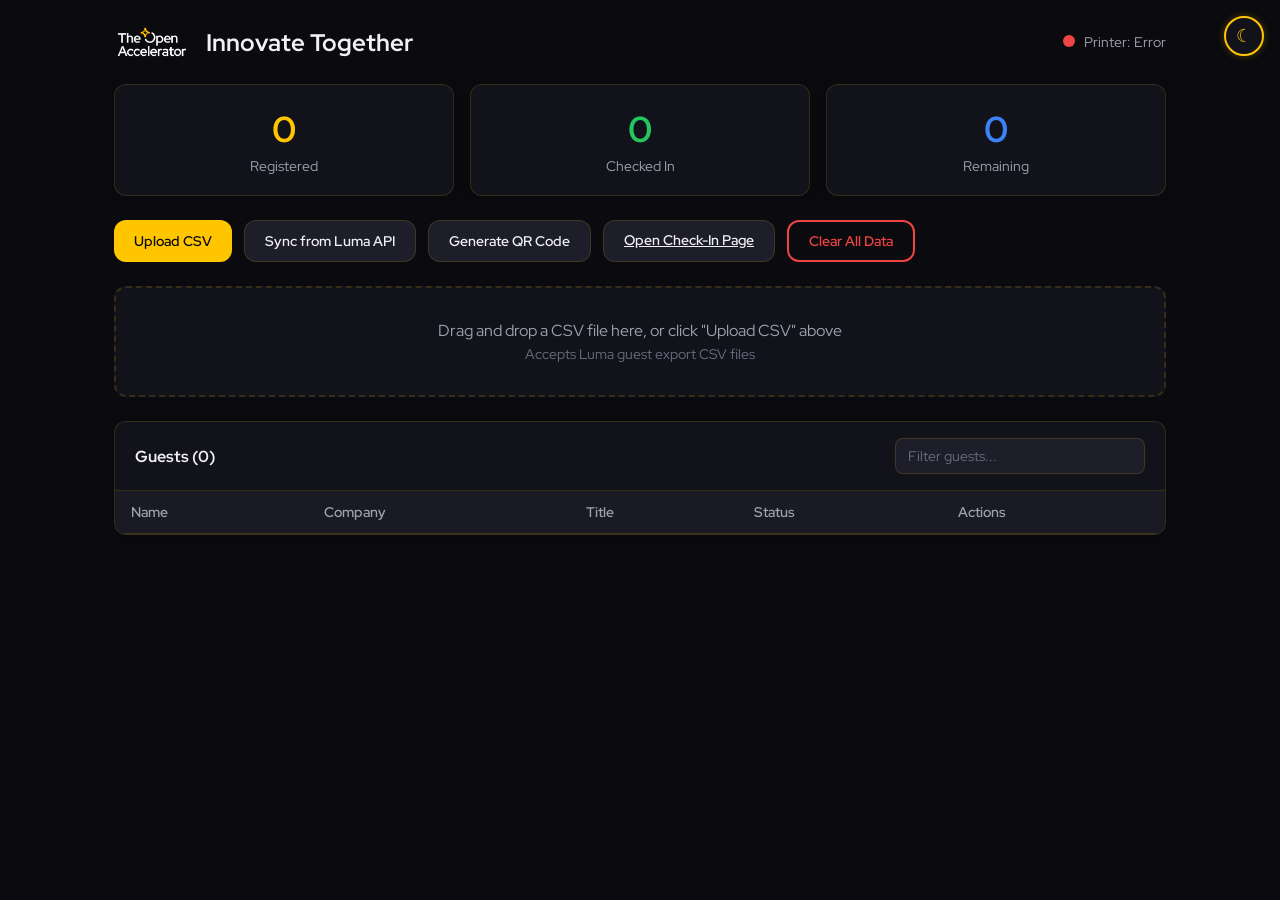
==== static/admin.html @ 9e0caf9d "Make theme toggle gold in dark mode, show API event name as subtitle - Gold border and glow on dark " ====
<!DOCTYPE html>
<html lang="en">
<head>
    <meta charset="UTF-8">
    <meta name="viewport" content="width=device-width, initial-scale=1.0">
    <title>Admin Dashboard</title>
    <link rel="preconnect" href="https://fonts.googleapis.com">
    <link rel="preconnect" href="https://fonts.gstatic.com" crossorigin>
    <link href="https://fonts.googleapis.com/css2?family=Red+Hat+Display:wght@400;500;600;700&display=swap" rel="stylesheet">
    <link rel="stylesheet" href="/static/css/styles.css">
    <script>
        (function() {
            var t = localStorage.getItem('theme') || 'dark';
            document.documentElement.setAttribute('data-theme', t);
        })();
    </script>
</head>
<body class="admin-body">
    <!-- Theme Toggle -->
    <button class="theme-toggle" id="theme-toggle" aria-label="Toggle theme">
        <span class="icon-sun">&#9728;</span>
        <span class="icon-moon">&#9790;</span>
    </button>

    <div class="admin-container">
        <div class="admin-header">
            <div class="admin-header-left">
                <img src="/static/images/toa-white.png" alt="The Open Accelerator" class="brand-logo logo-light">
                <img src="/static/images/toa-black.png" alt="The Open Accelerator" class="brand-logo logo-dark">
                <div>
                    <h1>Innovate Together</h1>
                    <p class="admin-event-name" id="admin-event-name"></p>
                </div>
            </div>
            <div class="printer-status">
                <span class="status-dot gray" id="printer-dot"></span>
                <span id="printer-label">Printer: checking...</span>
            </div>
        </div>

        <!-- Stats -->
        <div class="stats-bar">
            <div class="stat-card">
                <div class="stat-value" id="stat-total">0</div>
                <div class="stat-label">Registered</div>
            </div>
            <div class="stat-card">
                <div class="stat-value success" id="stat-checkedin">0</div>
                <div class="stat-label">Checked In</div>
            </div>
            <div class="stat-card">
                <div class="stat-value info" id="stat-remaining">0</div>
                <div class="stat-label">Remaining</div>
            </div>
        </div>

        <!-- Actions -->
        <div class="admin-actions">
            <button class="btn btn-primary" onclick="document.getElementById('csv-input').click()">Upload CSV</button>
            <button class="btn btn-secondary" id="btn-sync-luma">Sync from Luma API</button>
            <button class="btn btn-secondary" id="btn-qr">Generate QR Code</button>
            <a href="/" class="btn btn-secondary" target="_blank">Open Check-In Page</a>
            <button class="btn btn-danger" id="btn-clear-data">Clear All Data</button>
        </div>

        <!-- CSV Upload (hidden input) -->
        <input type="file" id="csv-input" accept=".csv" style="display:none">

        <!-- Upload Drop Area -->
        <div class="upload-area" id="upload-area">
            <p>Drag and drop a CSV file here, or click "Upload CSV" above</p>
            <p class="hint">Accepts Luma guest export CSV files</p>
        </div>

        <!-- QR Code Display -->
        <div id="qr-container" style="display:none; text-align:center; margin-bottom:24px;">
            <img id="qr-image" style="max-width: 300px; border: 1px solid var(--border); border-radius: var(--radius);">
            <p class="hint" style="margin-top: 8px;">Check-in URL QR code — print and display at venue entrance</p>
        </div>

        <!-- Guest Table -->
        <div class="guest-table-container">
            <div class="table-header">
                <h3>Guests (<span id="table-count">0</span>)</h3>
                <input type="text" class="table-search" id="table-search" placeholder="Filter guests...">
            </div>
            <div style="overflow-x: auto;">
                <table>
                    <thead>
                        <tr>
                            <th>Name</th>
                            <th>Company</th>
                            <th>Title</th>
                            <th>Status</th>
                            <th>Actions</th>
                        </tr>
                    </thead>
                    <tbody id="guest-tbody"></tbody>
                </table>
            </div>
        </div>
    </div>

    <script src="/static/js/admin.js"></script>
</body>
</html>
---- static/css/styles.css ----
/* Reset */
*, *::before, *::after {
    box-sizing: border-box;
    margin: 0;
    padding: 0;
}

/* ========================================
   Theme Variables — The Open Accelerator
   ======================================== */

:root {
    --gold: #FFC600;
    --gold-light: #FFD54F;
    --gold-dark: #C79100;
    --red: #EE0000;
    --blue: #0F62FE;

    --success: #22c55e;
    --success-bg: rgba(34, 197, 94, 0.12);
    --error: #ef4444;
    --error-bg: rgba(239, 68, 68, 0.12);
    --info: #3b82f6;
    --info-bg: rgba(59, 130, 246, 0.12);

    --radius: 12px;
    --radius-lg: 16px;
    --transition: 0.25s ease;

    /* Default: dark mode */
    --bg: #0A0A0F;
    --bg-card: #12121A;
    --bg-card-hover: #1E1E2A;
    --bg-elevated: #1A1A25;
    --border: rgba(255, 198, 0, 0.15);
    --border-subtle: rgba(255, 255, 255, 0.08);
    --text: #F0F0F5;
    --text-secondary: #A0A0B0;
    --text-muted: #6B6B80;
    --primary: var(--gold);
    --primary-hover: var(--gold-light);
    --primary-text: #0A0A0F;
    --shadow: 0 4px 24px rgba(0, 0, 0, 0.3);
    --shadow-sm: 0 2px 8px rgba(0, 0, 0, 0.2);
    --input-bg: #1E1E2A;
    --overlay: rgba(10, 10, 15, 0.92);
    --scrollbar-thumb: rgba(255, 198, 0, 0.4);
    --scrollbar-track: rgba(255, 255, 255, 0.05);
}

[data-theme="light"] {
    --bg: #F8F7F4;
    --bg-card: #FFFFFF;
    --bg-card-hover: #F5F3EE;
    --bg-elevated: #FFFFFF;
    --border: rgba(0, 0, 0, 0.1);
    --border-subtle: rgba(0, 0, 0, 0.06);
    --text: #111827;
    --text-secondary: #4B5563;
    --text-muted: #9CA3AF;
    --primary: var(--gold-dark);
    --primary-hover: var(--gold);
    --primary-text: #FFFFFF;
    --shadow: 0 4px 24px rgba(0, 0, 0, 0.08);
    --shadow-sm: 0 2px 8px rgba(0, 0, 0, 0.05);
    --input-bg: #FFFFFF;
    --overlay: rgba(255, 255, 255, 0.92);
    --scrollbar-thumb: rgba(199, 145, 0, 0.4);
    --scrollbar-track: rgba(0, 0, 0, 0.05);

    --success-bg: rgba(34, 197, 94, 0.1);
    --error-bg: rgba(239, 68, 68, 0.08);
    --info-bg: rgba(59, 130, 246, 0.08);
}

/* Scrollbar */
::-webkit-scrollbar { width: 8px; }
::-webkit-scrollbar-track { background: var(--scrollbar-track); }
::-webkit-scrollbar-thumb { background: var(--scrollbar-thumb); border-radius: 4px; }

/* ========================================
   Base
   ======================================== */

body {
    font-family: "Red Hat Display", -apple-system, BlinkMacSystemFont, "Segoe UI", Roboto, sans-serif;
    background: var(--bg);
    color: var(--text);
    min-height: 100dvh;
    overflow: hidden;
    transition: background var(--transition), color var(--transition);
}

/* ========================================
   Theme Toggle
   ======================================== */

.theme-toggle {
    position: fixed;
    top: 16px;
    right: 16px;
    z-index: 50;
    background: var(--bg-card);
    border: 2px solid var(--gold);
    border-radius: 50%;
    width: 40px;
    height: 40px;
    display: flex;
    align-items: center;
    justify-content: center;
    cursor: pointer;
    font-size: 18px;
    color: var(--gold);
    transition: all var(--transition);
    box-shadow: 0 0 8px rgba(255, 198, 0, 0.25);
}

.theme-toggle:hover {
    transform: scale(1.1);
    box-shadow: 0 0 16px rgba(255, 198, 0, 0.4);
}

[data-theme="light"] .theme-toggle {
    border-color: var(--border);
    color: var(--text-secondary);
    box-shadow: var(--shadow-sm);
}

[data-theme="light"] .theme-toggle:hover {
    border-color: var(--gold-dark);
    color: var(--gold-dark);
    box-shadow: var(--shadow);
}

/* Sun icon hidden in dark mode, moon hidden in light */
.theme-toggle .icon-sun { display: none; }
.theme-toggle .icon-moon { display: inline; }
[data-theme="light"] .theme-toggle .icon-sun { display: inline; }
[data-theme="light"] .theme-toggle .icon-moon { display: none; }

/* ========================================
   Logo
   ======================================== */

.brand-logo {
    height: 48px;
    width: auto;
    margin-bottom: 8px;
}

.brand-logo.logo-dark { display: none; }
.brand-logo.logo-light { display: inline-block; }
[data-theme="light"] .brand-logo.logo-dark { display: inline-block; }
[data-theme="light"] .brand-logo.logo-light { display: none; }

/* ========================================
   Check-In Screens
   ======================================== */

.screen {
    display: none;
    position: fixed;
    inset: 0;
    padding: 24px;
    flex-direction: column;
    align-items: center;
    justify-content: flex-start;
    overflow-y: auto;
}

.screen.active {
    display: flex;
}

/* Welcome / Search Screen */
.event-header {
    text-align: center;
    padding: 32px 0 24px;
}

.event-header h1 {
    font-size: 28px;
    font-weight: 700;
    color: var(--text);
    margin-bottom: 4px;
}

.event-name-sub {
    font-size: 20px;
    font-weight: 500;
    color: var(--gold);
    margin-bottom: 4px;
}

.event-name-sub:empty {
    display: none;
}

.admin-event-name {
    font-size: 14px;
    font-weight: 500;
    color: var(--gold);
    margin-top: 2px;
}

.admin-event-name:empty {
    display: none;
}

.subtitle {
    font-size: 18px;
    color: var(--text-secondary);
}

.search-container {
    width: 100%;
    max-width: 500px;
}

#search-input {
    width: 100%;
    padding: 16px 20px;
    font-size: 22px;
    font-family: inherit;
    border: 2px solid var(--border);
    border-radius: var(--radius);
    outline: none;
    transition: border-color var(--transition), background var(--transition);
    background: var(--input-bg);
    color: var(--text);
}

#search-input::placeholder {
    color: var(--text-muted);
}

#search-input:focus {
    border-color: var(--gold);
    box-shadow: 0 0 0 3px rgba(255, 198, 0, 0.15);
}

/* Search Results */
.results-list {
    margin-top: 12px;
}

.result-card {
    background: var(--bg-card);
    border: 2px solid var(--border);
    border-radius: var(--radius);
    padding: 16px 20px;
    margin-bottom: 8px;
    cursor: pointer;
    transition: all 0.15s;
    display: flex;
    align-items: center;
    justify-content: space-between;
}

.result-card:hover, .result-card:active {
    border-color: var(--gold);
    background: var(--bg-card-hover);
}

.result-card.checked-in {
    border-color: var(--success);
    background: var(--success-bg);
}

.result-name {
    font-size: 20px;
    font-weight: 600;
    color: var(--text);
}

.result-detail {
    font-size: 14px;
    color: var(--text-secondary);
    margin-top: 2px;
}

.result-badge {
    font-size: 12px;
    padding: 4px 8px;
    border-radius: 20px;
    font-weight: 600;
    white-space: nowrap;
}

.result-badge.checked {
    background: var(--success);
    color: white;
}

.no-results {
    text-align: center;
    padding: 32px 16px;
    color: var(--text-secondary);
}

.no-results p:first-child {
    font-size: 18px;
    font-weight: 600;
    margin-bottom: 8px;
}

.hint {
    font-size: 14px;
    color: var(--text-muted);
    margin-top: 4px;
}

.hidden {
    display: none !important;
}

/* ========================================
   Cards (Confirm, Success, Info, Error)
   ======================================== */

.confirm-card, .success-card, .info-card, .error-card {
    background: var(--bg-card);
    border-radius: var(--radius-lg);
    padding: 40px 32px;
    text-align: center;
    box-shadow: var(--shadow);
    max-width: 440px;
    width: 100%;
    margin-top: 20vh;
    border: 1px solid var(--border);
}

.confirm-card h2 {
    font-size: 22px;
    color: var(--text-secondary);
    margin-bottom: 24px;
}

.guest-info {
    margin-bottom: 32px;
}

.guest-name {
    font-size: 32px;
    font-weight: 700;
    color: var(--text);
    margin-bottom: 8px;
}

.guest-detail {
    font-size: 18px;
    color: var(--text-secondary);
}

.guest-detail.secondary {
    font-size: 16px;
    color: var(--text-muted);
}

/* Buttons */
.button-group {
    display: flex;
    flex-direction: column;
    gap: 12px;
}

.btn {
    padding: 16px 32px;
    font-size: 18px;
    font-weight: 600;
    font-family: inherit;
    border: none;
    border-radius: var(--radius);
    cursor: pointer;
    transition: all 0.15s;
    -webkit-tap-highlight-color: transparent;
}

.btn-primary {
    background: var(--gold);
    color: #0A0A0F;
}

.btn-primary:hover {
    background: var(--gold-light);
    box-shadow: 0 0 16px rgba(255, 198, 0, 0.3);
}

.btn-secondary {
    background: var(--bg-card-hover);
    color: var(--text);
    border: 1px solid var(--border);
}

.btn-secondary:hover {
    border-color: var(--gold);
    background: var(--bg-elevated);
}

.btn-success {
    background: var(--success);
    color: white;
}

.btn-danger {
    background: transparent;
    color: var(--error);
    border: 2px solid var(--error);
}

.btn-danger:hover {
    background: var(--error);
    color: white;
}

/* Success Screen */
.success-card {
    background: var(--success-bg);
    border: 2px solid var(--success);
}

.checkmark {
    font-size: 64px;
    color: var(--success);
    margin-bottom: 16px;
}

.success-card h2 {
    font-size: 28px;
    color: var(--success);
    margin-bottom: 12px;
}

.printing-msg {
    font-size: 16px;
    color: var(--text-secondary);
    margin-bottom: 16px;
}

.auto-return {
    font-size: 14px;
    color: var(--text-muted);
}

/* Info / Duplicate Screen */
.info-card {
    background: var(--info-bg);
    border: 2px solid var(--info);
}

.info-icon {
    font-size: 48px;
    color: var(--info);
    margin-bottom: 12px;
}

.info-card h2 {
    color: var(--info);
    margin-bottom: 12px;
}

.info-card p {
    margin-bottom: 16px;
    color: var(--text-secondary);
}

/* Error / Not Found Screen */
.error-card {
    background: var(--error-bg);
    border: 2px solid var(--error);
}

.error-icon {
    display: inline-flex;
    align-items: center;
    justify-content: center;
    width: 56px;
    height: 56px;
    border-radius: 50%;
    background: var(--error);
    color: white;
    font-size: 28px;
    font-weight: 700;
    margin-bottom: 16px;
}

.error-card h2 {
    color: var(--error);
    margin-bottom: 12px;
}

.error-card p {
    margin-bottom: 16px;
    color: var(--text-secondary);
}

/* Loading */
.loading {
    position: fixed;
    inset: 0;
    background: var(--overlay);
    display: flex;
    flex-direction: column;
    align-items: center;
    justify-content: center;
    z-index: 100;
}

.spinner {
    width: 48px;
    height: 48px;
    border: 4px solid var(--border);
    border-top-color: var(--gold);
    border-radius: 50%;
    animation: spin 0.8s linear infinite;
    margin-bottom: 16px;
}

@keyframes spin {
    to { transform: rotate(360deg); }
}

/* ========================================
   Admin Dashboard
   ======================================== */

body.admin-body {
    overflow: auto;
}

.admin-container {
    max-width: 1100px;
    margin: 0 auto;
    padding: 24px;
}

.admin-header {
    display: flex;
    justify-content: space-between;
    align-items: center;
    margin-bottom: 24px;
    gap: 16px;
}

.admin-header-left {
    display: flex;
    align-items: center;
    gap: 16px;
}

.admin-header-left .brand-logo {
    height: 36px;
    margin-bottom: 0;
}

.admin-header h1 {
    font-size: 24px;
    color: var(--text);
}

.admin-header .status-dot {
    width: 12px;
    height: 12px;
    border-radius: 50%;
    display: inline-block;
    margin-right: 6px;
}

.admin-header .printer-status {
    color: var(--text-secondary);
    font-size: 14px;
}

.status-dot.green { background: var(--success); }
.status-dot.red { background: var(--error); }
.status-dot.gray { background: var(--text-muted); }

/* Stats Bar */
.stats-bar {
    display: grid;
    grid-template-columns: repeat(auto-fit, minmax(180px, 1fr));
    gap: 16px;
    margin-bottom: 24px;
}

.stat-card {
    background: var(--bg-card);
    border: 1px solid var(--border);
    border-radius: var(--radius);
    padding: 20px;
    box-shadow: var(--shadow-sm);
    text-align: center;
    transition: background var(--transition), border-color var(--transition);
}

.stat-value {
    font-size: 36px;
    font-weight: 700;
    color: var(--gold);
}

.stat-value.success { color: var(--success); }
.stat-value.info { color: var(--info); }

.stat-label {
    font-size: 14px;
    color: var(--text-secondary);
    margin-top: 4px;
}

/* Admin Actions */
.admin-actions {
    display: flex;
    gap: 12px;
    margin-bottom: 24px;
    flex-wrap: wrap;
}

.admin-actions .btn {
    padding: 10px 20px;
    font-size: 14px;
}

/* Upload Area */
.upload-area {
    border: 2px dashed var(--border);
    border-radius: var(--radius);
    padding: 32px;
    text-align: center;
    margin-bottom: 24px;
    background: var(--bg-card);
    cursor: pointer;
    transition: all var(--transition);
    color: var(--text-secondary);
}

.upload-area:hover, .upload-area.dragover {
    border-color: var(--gold);
    background: var(--bg-card-hover);
}

.upload-area input[type="file"] {
    display: none;
}

/* Guest Table */
.guest-table-container {
    background: var(--bg-card);
    border: 1px solid var(--border);
    border-radius: var(--radius);
    box-shadow: var(--shadow-sm);
    overflow: hidden;
    transition: background var(--transition);
}

.table-header {
    display: flex;
    justify-content: space-between;
    align-items: center;
    padding: 16px 20px;
    border-bottom: 1px solid var(--border);
}

.table-header h3 {
    font-size: 16px;
    color: var(--text);
}

.table-search {
    padding: 8px 12px;
    border: 1px solid var(--border);
    border-radius: 8px;
    font-size: 14px;
    font-family: inherit;
    width: 250px;
    background: var(--input-bg);
    color: var(--text);
    transition: border-color var(--transition);
}

.table-search::placeholder {
    color: var(--text-muted);
}

.table-search:focus {
    outline: none;
    border-color: var(--gold);
}

table {
    width: 100%;
    border-collapse: collapse;
}

th, td {
    padding: 12px 16px;
    text-align: left;
    font-size: 14px;
}

th {
    background: var(--bg-elevated);
    font-weight: 600;
    color: var(--text-secondary);
    border-bottom: 1px solid var(--border);
}

td {
    border-bottom: 1px solid var(--border-subtle);
    color: var(--text);
}

td small {
    color: var(--text-muted);
}

tr:hover td {
    background: var(--bg-card-hover);
}

.status-badge {
    display: inline-block;
    padding: 2px 8px;
    border-radius: 12px;
    font-size: 12px;
    font-weight: 600;
}

.status-badge.checked {
    background: rgba(34, 197, 94, 0.15);
    color: var(--success);
}

.status-badge.pending {
    background: rgba(255, 198, 0, 0.15);
    color: var(--gold);
}

.action-btn {
    padding: 4px 10px;
    font-size: 12px;
    font-family: inherit;
    border: 1px solid var(--border);
    border-radius: 6px;
    background: var(--bg-card);
    color: var(--text-secondary);
    cursor: pointer;
    margin-right: 4px;
    transition: all 0.15s;
}

.action-btn:hover {
    border-color: var(--gold);
    color: var(--gold);
    background: var(--bg-card-hover);
}

/* Toast notifications */
.toast {
    position: fixed;
    bottom: 24px;
    right: 24px;
    background: var(--bg-card);
    color: var(--text);
    padding: 12px 20px;
    border-radius: var(--radius);
    border: 1px solid var(--border);
    font-size: 14px;
    font-family: inherit;
    z-index: 200;
    box-shadow: var(--shadow);
    animation: slideIn 0.3s ease;
}

.toast.success {
    border-color: var(--success);
    background: var(--success);
    color: white;
}

.toast.error {
    border-color: var(--error);
    background: var(--error);
    color: white;
}

@keyframes slideIn {
    from { transform: translateY(20px); opacity: 0; }
    to { transform: translateY(0); opacity: 1; }
}

/* ========================================
   Responsive
   ======================================== */

@media (max-width: 600px) {
    .event-header h1 { font-size: 22px; }
    .event-header { padding: 24px 0 16px; }
    #search-input { font-size: 18px; padding: 14px 16px; }
    .guest-name { font-size: 26px; }
    .confirm-card, .success-card, .info-card, .error-card {
        margin-top: 10vh;
        padding: 32px 24px;
    }
    .brand-logo { height: 36px; }
    .theme-toggle { top: 12px; right: 12px; width: 36px; height: 36px; font-size: 16px; }
}
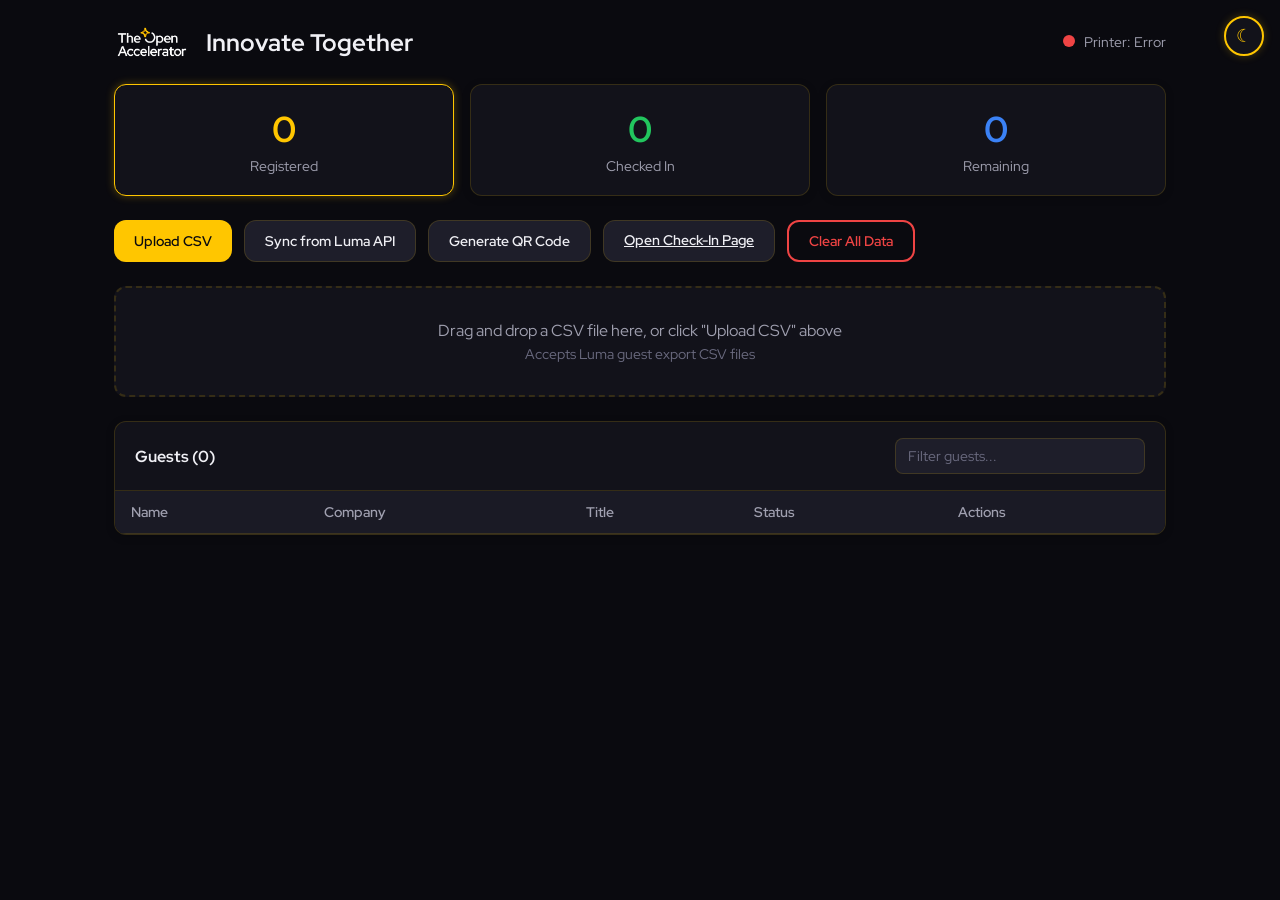
==== commit 7499d027: "Make admin stat cards clickable filters for guest table Stat cards (Registered, Checked In, Remainin" ====
--- a/static/admin.html
+++ b/static/admin.html
@@ -38,20 +38,20 @@
             </div>
         </div>
 
-        <!-- Stats -->
+        <!-- Stats (clickable filters) -->
         <div class="stats-bar">
-            <div class="stat-card">
+            <button class="stat-card stat-filter active" data-filter="all" onclick="setStatusFilter('all')">
                 <div class="stat-value" id="stat-total">0</div>
                 <div class="stat-label">Registered</div>
-            </div>
-            <div class="stat-card">
+            </button>
+            <button class="stat-card stat-filter" data-filter="checked_in" onclick="setStatusFilter('checked_in')">
                 <div class="stat-value success" id="stat-checkedin">0</div>
                 <div class="stat-label">Checked In</div>
-            </div>
-            <div class="stat-card">
+            </button>
+            <button class="stat-card stat-filter" data-filter="remaining" onclick="setStatusFilter('remaining')">
                 <div class="stat-value info" id="stat-remaining">0</div>
                 <div class="stat-label">Remaining</div>
-            </div>
+            </button>
         </div>
 
         <!-- Actions -->
--- a/static/css/styles.css
+++ b/static/css/styles.css
@@ -590,7 +590,25 @@
     padding: 20px;
     box-shadow: var(--shadow-sm);
     text-align: center;
-    transition: background var(--transition), border-color var(--transition);
+    transition: background var(--transition), border-color var(--transition), box-shadow var(--transition);
+}
+
+.stat-filter {
+    cursor: pointer;
+    font-family: inherit;
+    outline: none;
+    -webkit-appearance: none;
+    appearance: none;
+}
+
+.stat-filter:hover {
+    border-color: var(--gold);
+    box-shadow: 0 0 0 1px var(--gold);
+}
+
+.stat-filter.active {
+    border-color: var(--gold);
+    box-shadow: 0 0 8px rgba(255, 198, 0, 0.3);
 }
 
 .stat-value {
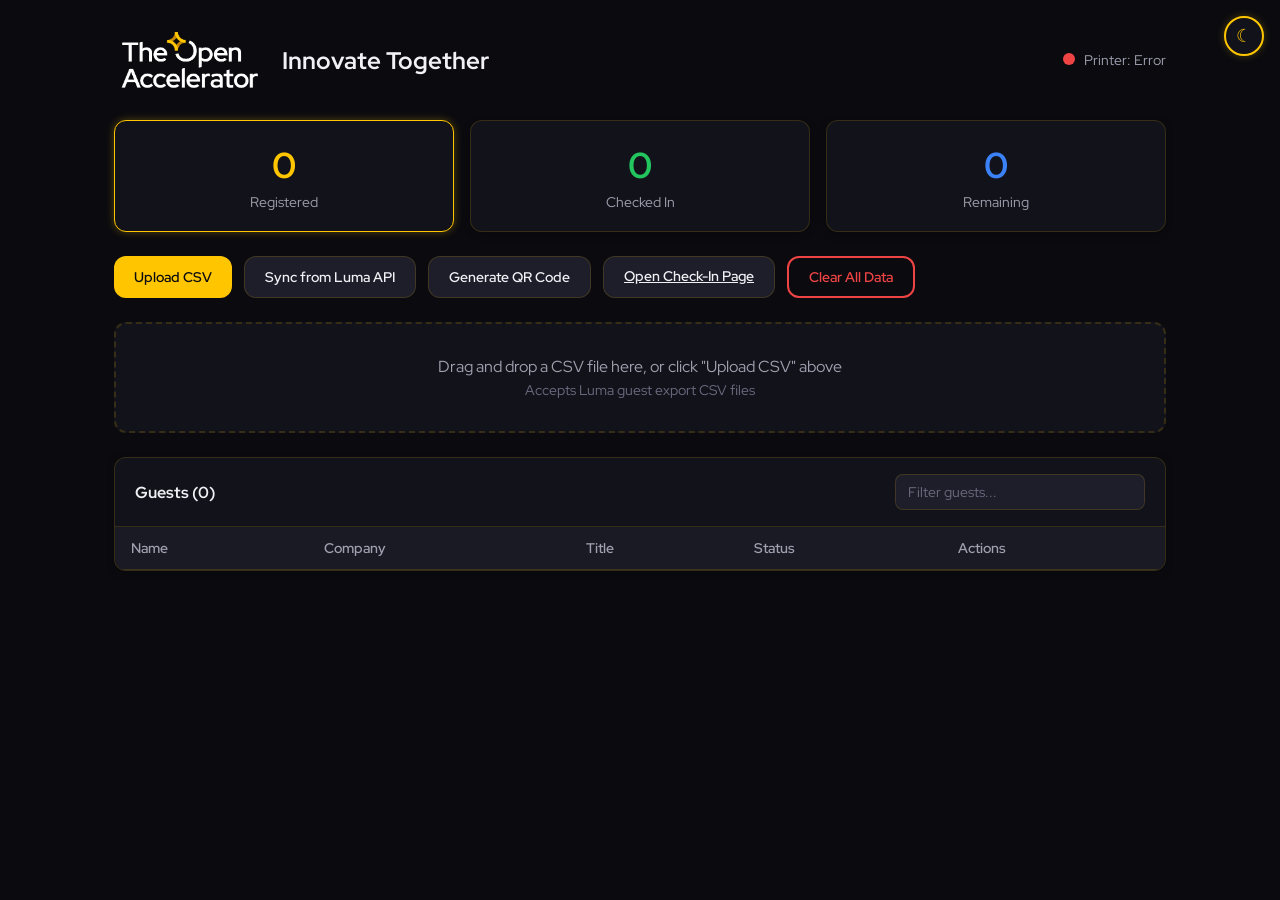
==== commit 6a8c7d33: "Enlarge logos and text on check-in and admin pages - Check-in page: add "Check In Portal" title, dou" ====
--- a/static/admin.html
+++ b/static/admin.html
@@ -25,16 +25,22 @@
     <div class="admin-container">
         <div class="admin-header">
             <div class="admin-header-left">
-                <img src="/static/images/toa-white.png" alt="The Open Accelerator" class="brand-logo logo-light">
-                <img src="/static/images/toa-black.png" alt="The Open Accelerator" class="brand-logo logo-dark">
+                <img src="/static/images/toa-white.png" alt="The Open Accelerator" class="brand-logo brand-logo-admin logo-light">
+                <img src="/static/images/toa-black.png" alt="The Open Accelerator" class="brand-logo brand-logo-admin logo-dark">
                 <div>
-                    <h1>Innovate Together</h1>
+                    <h1 class="admin-tagline">Innovate Together</h1>
                     <p class="admin-event-name" id="admin-event-name"></p>
                 </div>
             </div>
-            <div class="printer-status">
-                <span class="status-dot gray" id="printer-dot"></span>
-                <span id="printer-label">Printer: checking...</span>
+            <div class="header-status-group">
+                <div class="printer-status">
+                    <span class="status-dot gray" id="printer-dot"></span>
+                    <span id="printer-label">Printer: checking...</span>
+                </div>
+                <div class="sync-status" id="sync-status" style="display:none;">
+                    <span class="status-dot green" id="sync-dot"></span>
+                    <span id="sync-label">Auto-sync: active</span>
+                </div>
             </div>
         </div>
 
--- a/static/css/styles.css
+++ b/static/css/styles.css
@@ -148,6 +148,16 @@
     margin-bottom: 8px;
 }
 
+/* Check-in page: 2× logo */
+.brand-logo.brand-logo-large {
+    height: 96px;
+}
+
+/* Admin page: 2× logo */
+.brand-logo.brand-logo-admin {
+    height: 72px;
+}
+
 .brand-logo.logo-dark { display: none; }
 .brand-logo.logo-light { display: inline-block; }
 [data-theme="light"] .brand-logo.logo-dark { display: inline-block; }
@@ -178,6 +188,22 @@
     padding: 32px 0 24px;
 }
 
+.event-header .portal-title {
+    font-size: 20px;
+    font-weight: 600;
+    color: var(--text-muted);
+    margin-bottom: 12px;
+    text-transform: uppercase;
+    letter-spacing: 2px;
+}
+
+.event-header .tagline {
+    font-size: 28px;
+    font-weight: 700;
+    color: var(--text);
+    margin-bottom: 4px;
+}
+
 .event-header h1 {
     font-size: 28px;
     font-weight: 700;
@@ -197,7 +223,7 @@
 }
 
 .admin-event-name {
-    font-size: 14px;
+    font-size: 21px;
     font-weight: 500;
     color: var(--gold);
     margin-top: 2px;
@@ -549,12 +575,18 @@
 }
 
 .admin-header-left .brand-logo {
-    height: 36px;
+    height: 72px;
     margin-bottom: 0;
 }
 
 .admin-header h1 {
     font-size: 24px;
+    color: var(--text);
+}
+
+.admin-tagline {
+    font-size: 36px;
+    font-weight: 700;
     color: var(--text);
 }
 
@@ -566,7 +598,15 @@
     margin-right: 6px;
 }
 
-.admin-header .printer-status {
+.header-status-group {
+    display: flex;
+    flex-direction: column;
+    gap: 6px;
+    align-items: flex-end;
+}
+
+.admin-header .printer-status,
+.admin-header .sync-status {
     color: var(--text-secondary);
     font-size: 14px;
 }
@@ -821,5 +861,9 @@
         padding: 32px 24px;
     }
     .brand-logo { height: 36px; }
+    .brand-logo.brand-logo-large { height: 72px; }
+    .brand-logo.brand-logo-admin { height: 48px; }
+    .admin-tagline { font-size: 24px; }
+    .admin-event-name { font-size: 16px; }
     .theme-toggle { top: 12px; right: 12px; width: 36px; height: 36px; font-size: 16px; }
 }
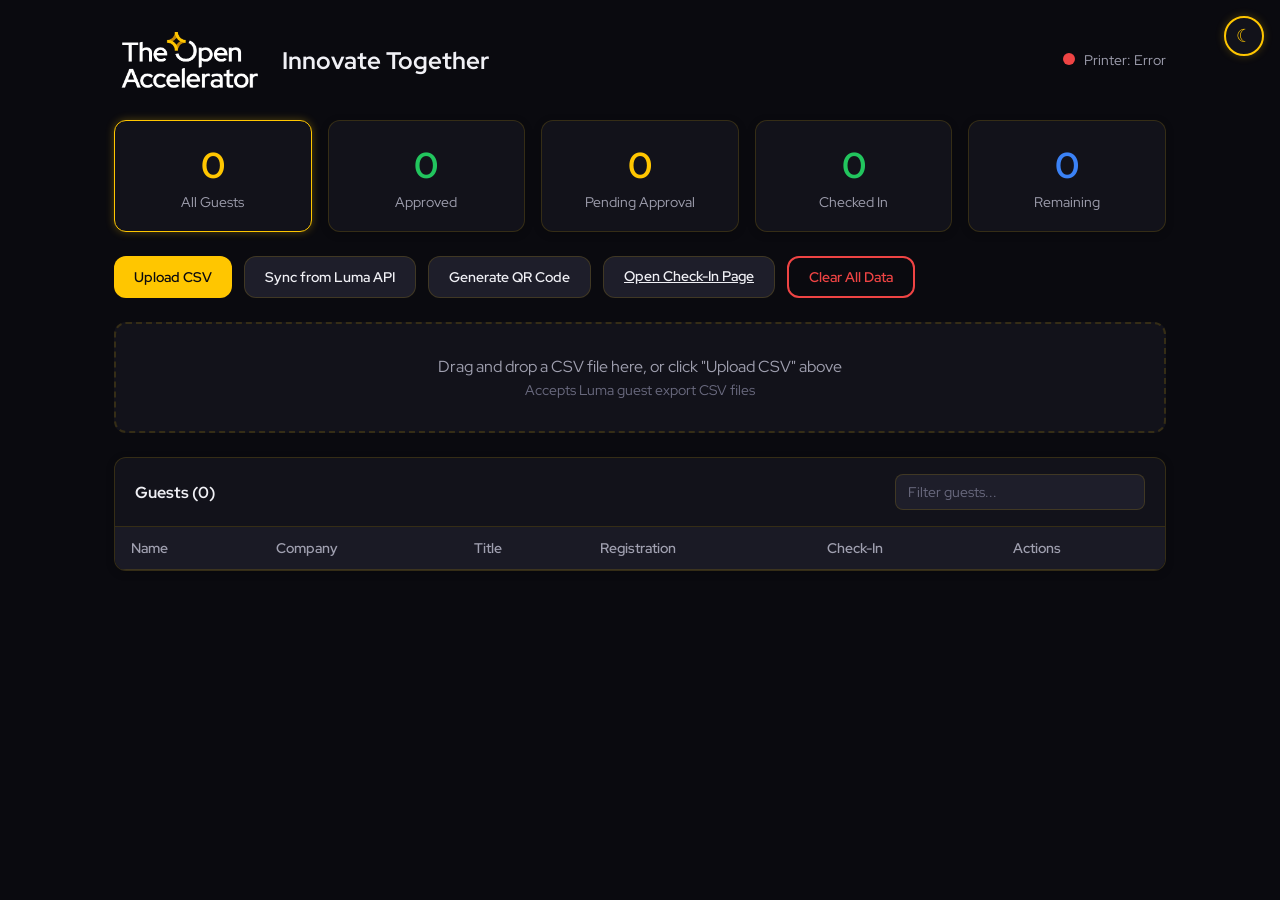
==== commit 0eb4471a: "Add registration status filters and display to admin dashboard - Add Approved and Pending Approval f" ====
--- a/static/admin.html
+++ b/static/admin.html
@@ -48,7 +48,15 @@
         <div class="stats-bar">
             <button class="stat-card stat-filter active" data-filter="all" onclick="setStatusFilter('all')">
                 <div class="stat-value" id="stat-total">0</div>
-                <div class="stat-label">Registered</div>
+                <div class="stat-label">All Guests</div>
+            </button>
+            <button class="stat-card stat-filter" data-filter="approved" onclick="setStatusFilter('approved')">
+                <div class="stat-value" id="stat-approved" style="color: var(--success);">0</div>
+                <div class="stat-label">Approved</div>
+            </button>
+            <button class="stat-card stat-filter" data-filter="pending_approval" onclick="setStatusFilter('pending_approval')">
+                <div class="stat-value" id="stat-pending" style="color: var(--gold);">0</div>
+                <div class="stat-label">Pending Approval</div>
             </button>
             <button class="stat-card stat-filter" data-filter="checked_in" onclick="setStatusFilter('checked_in')">
                 <div class="stat-value success" id="stat-checkedin">0</div>
@@ -97,7 +105,8 @@
                             <th>Name</th>
                             <th>Company</th>
                             <th>Title</th>
-                            <th>Status</th>
+                            <th>Registration</th>
+                            <th>Check-In</th>
                             <th>Actions</th>
                         </tr>
                     </thead>
@@ -107,6 +116,6 @@
         </div>
     </div>
 
-    <script src="/static/js/admin.js"></script>
+    <script src="/static/js/admin.js?v=2"></script>
 </body>
 </html>
--- a/static/css/styles.css
+++ b/static/css/styles.css
@@ -789,9 +789,25 @@
     color: var(--success);
 }
 
-.status-badge.pending {
+.status-badge.pending,
+.status-badge.not-checked-in {
     background: rgba(255, 198, 0, 0.15);
     color: var(--gold);
+}
+
+.status-badge.approved {
+    background: rgba(34, 197, 94, 0.15);
+    color: var(--success);
+}
+
+.status-badge.pending-approval {
+    background: rgba(255, 165, 0, 0.15);
+    color: #f59e0b;
+}
+
+.status-badge.declined {
+    background: rgba(239, 68, 68, 0.15);
+    color: var(--error);
 }
 
 .action-btn {
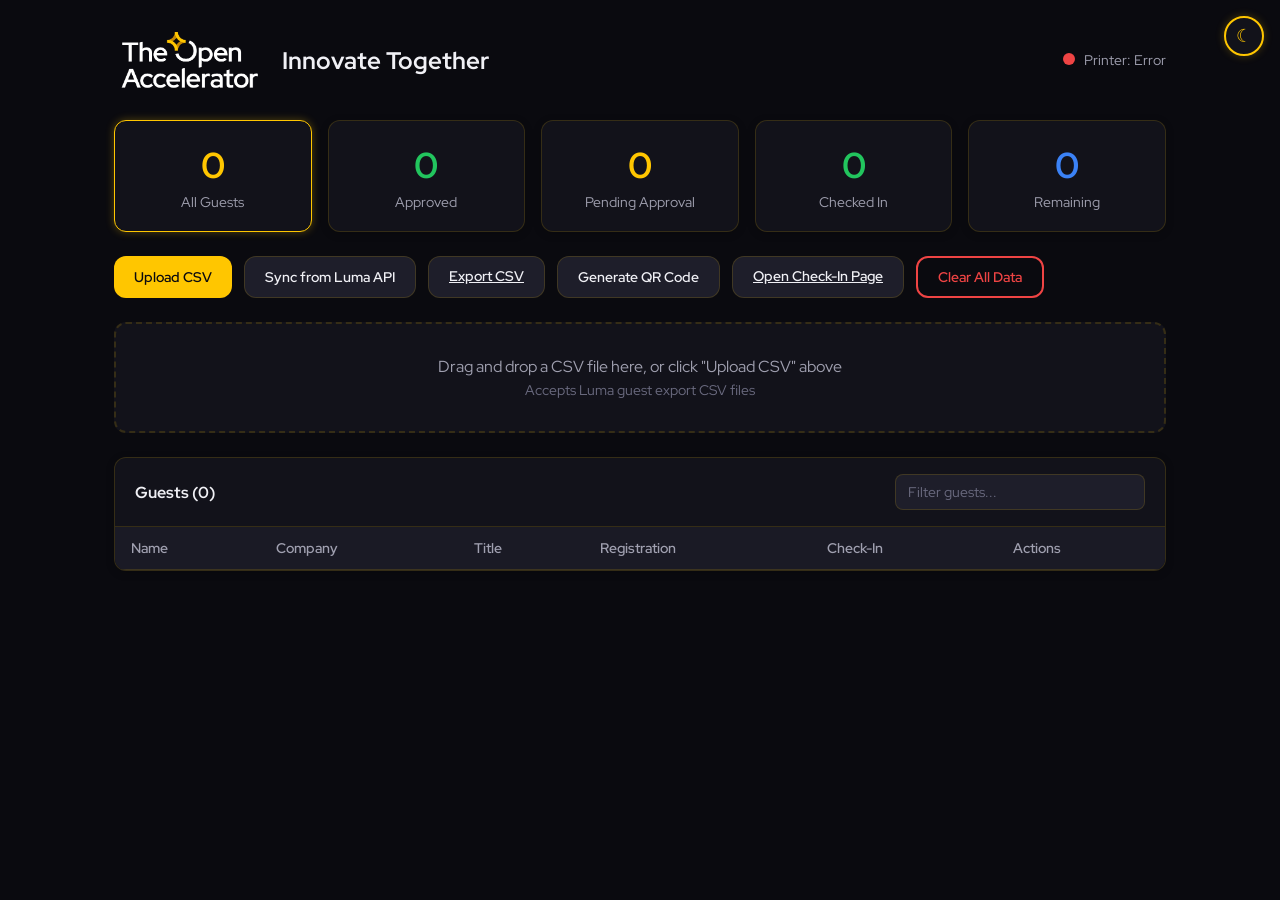
==== commit 1beb57fa: "Add CSV export and disable broken Luma check-in sync - Add /admin/api/export-csv endpoint with full " ====
--- a/static/admin.html
+++ b/static/admin.html
@@ -72,6 +72,7 @@
         <div class="admin-actions">
             <button class="btn btn-primary" onclick="document.getElementById('csv-input').click()">Upload CSV</button>
             <button class="btn btn-secondary" id="btn-sync-luma">Sync from Luma API</button>
+            <a href="/admin/api/export-csv" class="btn btn-secondary" download>Export CSV</a>
             <button class="btn btn-secondary" id="btn-qr">Generate QR Code</button>
             <a href="/" class="btn btn-secondary" target="_blank">Open Check-In Page</a>
             <button class="btn btn-danger" id="btn-clear-data">Clear All Data</button>
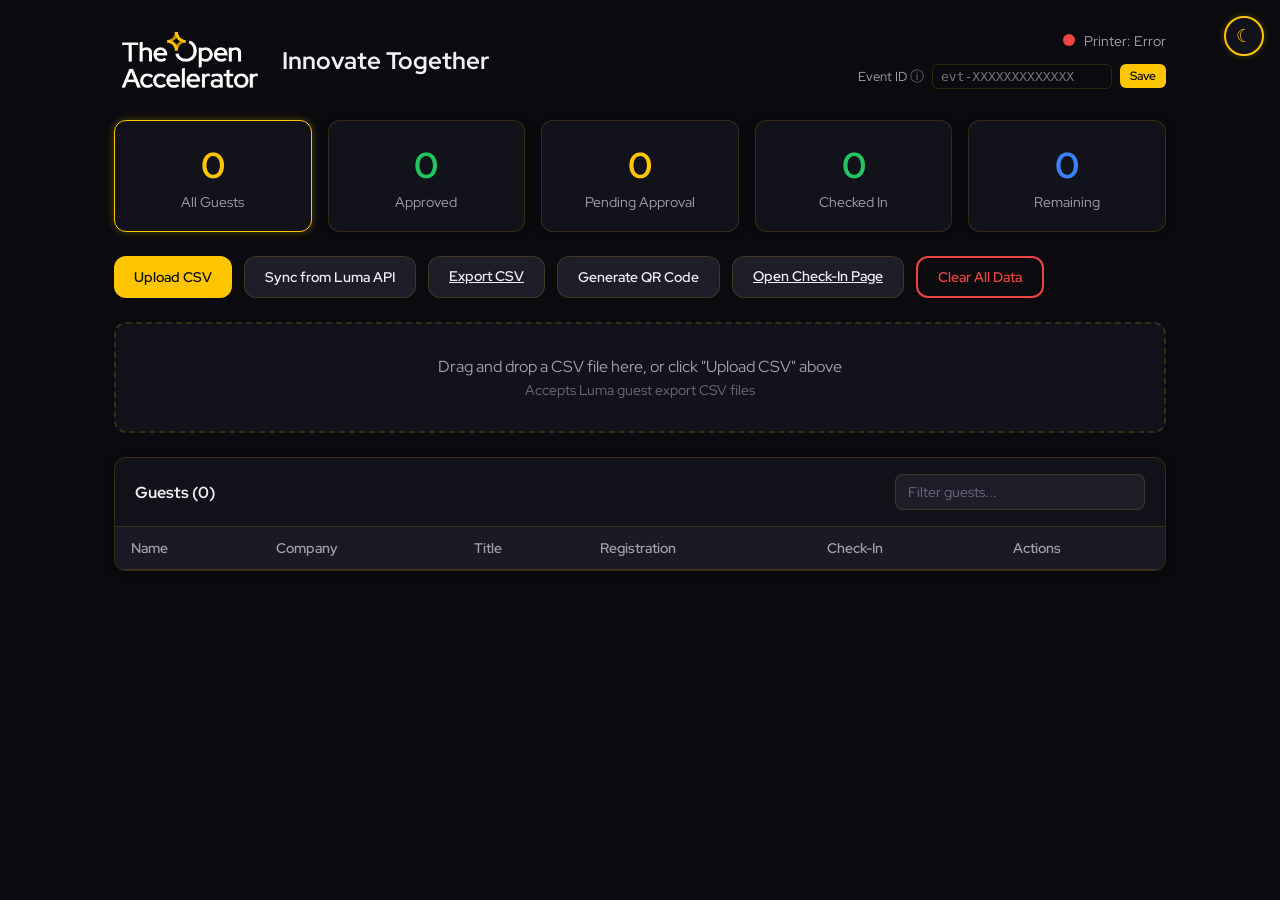
==== commit 34eedfed: "Add Event API ID config to admin dashboard with DB archiving - Add Event ID input field in admin hea" ====
--- a/static/admin.html
+++ b/static/admin.html
@@ -40,6 +40,16 @@
                 <div class="sync-status" id="sync-status" style="display:none;">
                     <span class="status-dot green" id="sync-dot"></span>
                     <span id="sync-label">Auto-sync: active</span>
+                </div>
+                <div class="event-id-config">
+                    <div class="event-id-row">
+                        <label for="event-api-id" class="event-id-label">
+                            Event ID
+                            <span class="tooltip-icon" title="The Event API ID from your Luma event URL (e.g. evt-sKdXrUlCLxEZSZg). Find it in the URL when viewing your event on lu.ma.">&#9432;</span>
+                        </label>
+                        <input type="text" id="event-api-id" class="event-id-input" placeholder="evt-XXXXXXXXXXXXX" spellcheck="false">
+                        <button class="btn btn-small btn-primary" id="btn-save-event-id">Save</button>
+                    </div>
                 </div>
             </div>
         </div>
--- a/static/css/styles.css
+++ b/static/css/styles.css
@@ -615,6 +615,46 @@
 .status-dot.red { background: var(--error); }
 .status-dot.gray { background: var(--text-muted); }
 
+/* Event ID config */
+.event-id-config {
+    margin-top: 8px;
+}
+
+.event-id-row {
+    display: flex;
+    align-items: center;
+    gap: 8px;
+}
+
+.event-id-label {
+    font-size: 13px;
+    color: var(--text-secondary);
+    white-space: nowrap;
+}
+
+.event-id-input {
+    font-size: 13px;
+    padding: 4px 8px;
+    border: 1px solid var(--border);
+    border-radius: 6px;
+    background: var(--card-bg);
+    color: var(--text);
+    width: 180px;
+    font-family: monospace;
+}
+
+.btn-small {
+    padding: 4px 10px;
+    font-size: 12px;
+    border-radius: 6px;
+}
+
+.tooltip-icon {
+    cursor: help;
+    font-size: 14px;
+    color: var(--text-muted);
+}
+
 /* Stats Bar */
 .stats-bar {
     display: grid;
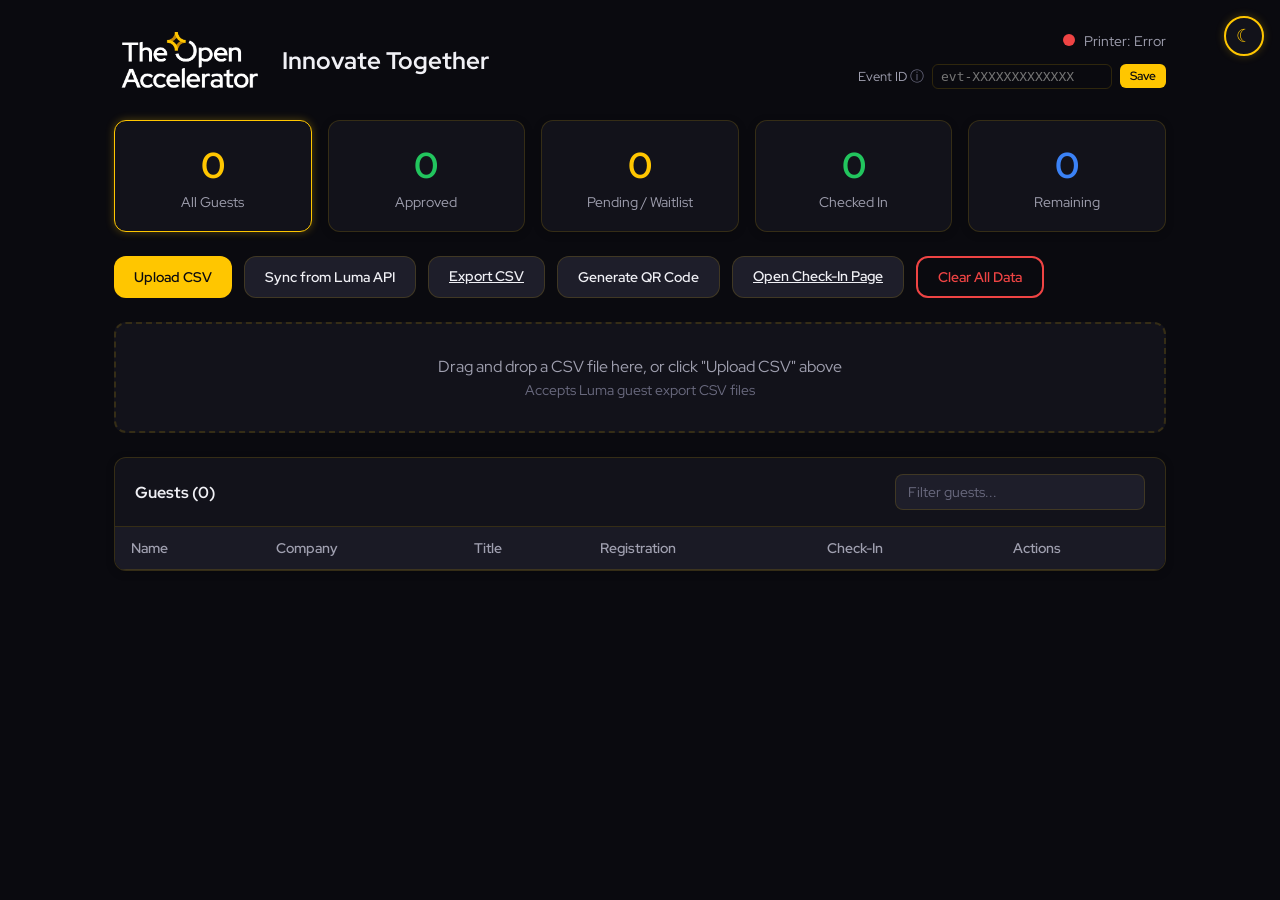
==== commit 1e9f9c9d: "feat: bulk-approve pending/waitlist guests + day-of check-in Add guest approval (which the Luma API " ====
--- a/static/admin.html
+++ b/static/admin.html
@@ -66,7 +66,7 @@
             </button>
             <button class="stat-card stat-filter" data-filter="pending_approval" onclick="setStatusFilter('pending_approval')">
                 <div class="stat-value" id="stat-pending" style="color: var(--gold);">0</div>
-                <div class="stat-label">Pending Approval</div>
+                <div class="stat-label">Pending / Waitlist</div>
             </button>
             <button class="stat-card stat-filter" data-filter="checked_in" onclick="setStatusFilter('checked_in')">
                 <div class="stat-value success" id="stat-checkedin">0</div>
@@ -81,6 +81,7 @@
         <!-- Actions -->
         <div class="admin-actions">
             <button class="btn btn-primary" onclick="document.getElementById('csv-input').click()">Upload CSV</button>
+            <button class="btn btn-success" id="btn-approve-pending" style="display:none;">Approve Pending/Waitlist</button>
             <button class="btn btn-secondary" id="btn-sync-luma">Sync from Luma API</button>
             <a href="/admin/api/export-csv" class="btn btn-secondary" download>Export CSV</a>
             <button class="btn btn-secondary" id="btn-qr">Generate QR Code</button>
@@ -127,6 +128,6 @@
         </div>
     </div>
 
-    <script src="/static/js/admin.js?v=2"></script>
+    <script src="/static/js/admin.js?v=3"></script>
 </body>
 </html>
--- a/static/css/styles.css
+++ b/static/css/styles.css
@@ -845,6 +845,11 @@
     color: #f59e0b;
 }
 
+.status-badge.waitlist {
+    background: rgba(59, 130, 246, 0.15);
+    color: var(--info);
+}
+
 .status-badge.declined {
     background: rgba(239, 68, 68, 0.15);
     color: var(--error);
